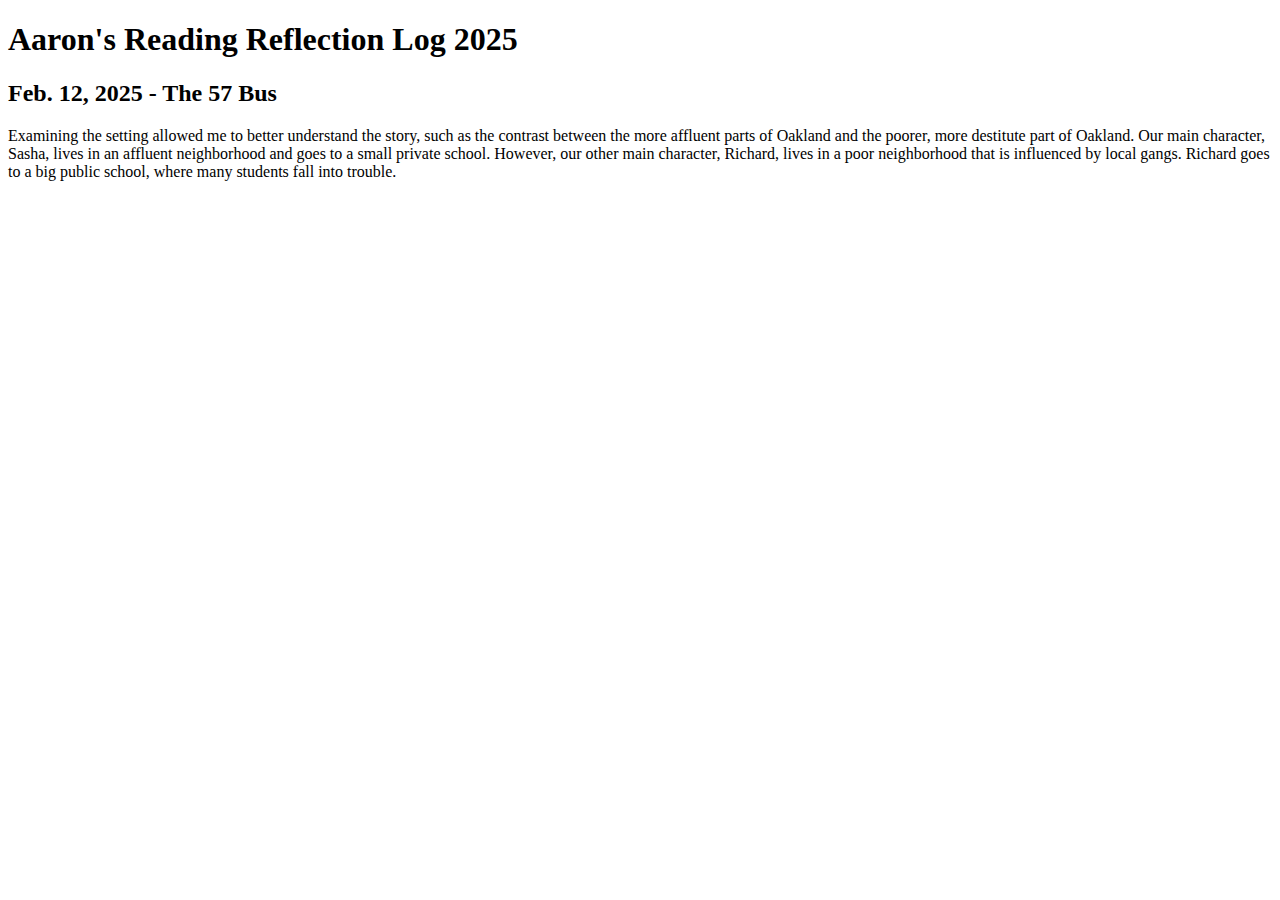
==== Feb. 12 2025.html @ e7c478bc "Create Feb. 12, 2025.html" ====
<!DOCTYPE html>
<html lang="en">
<head>
    <meta charset="UTF-8">
    <meta name="viewport" content="width=device-width, initial-scale=1.0">
    <title>Reading Log - Feb. 12 2025</title>
</head>
<body>
    <div class="container">
        <h1>Aaron's Reading Reflection Log 2025</h1>
    </div>
    <div class="container">
        <h2>Feb. 12, 2025 - The 57 Bus</h2>
        <p>Examining the setting allowed me to better understand the story, such as the contrast between the more affluent parts of Oakland and the poorer, more destitute part of Oakland. Our main character, Sasha, lives in an affluent neighborhood and goes to a small private school. However, our other main character, Richard, lives in a poor neighborhood that is influenced by local gangs. Richard goes to a big public school, where many students fall into trouble.</p>
    </div>
</body>
</html>
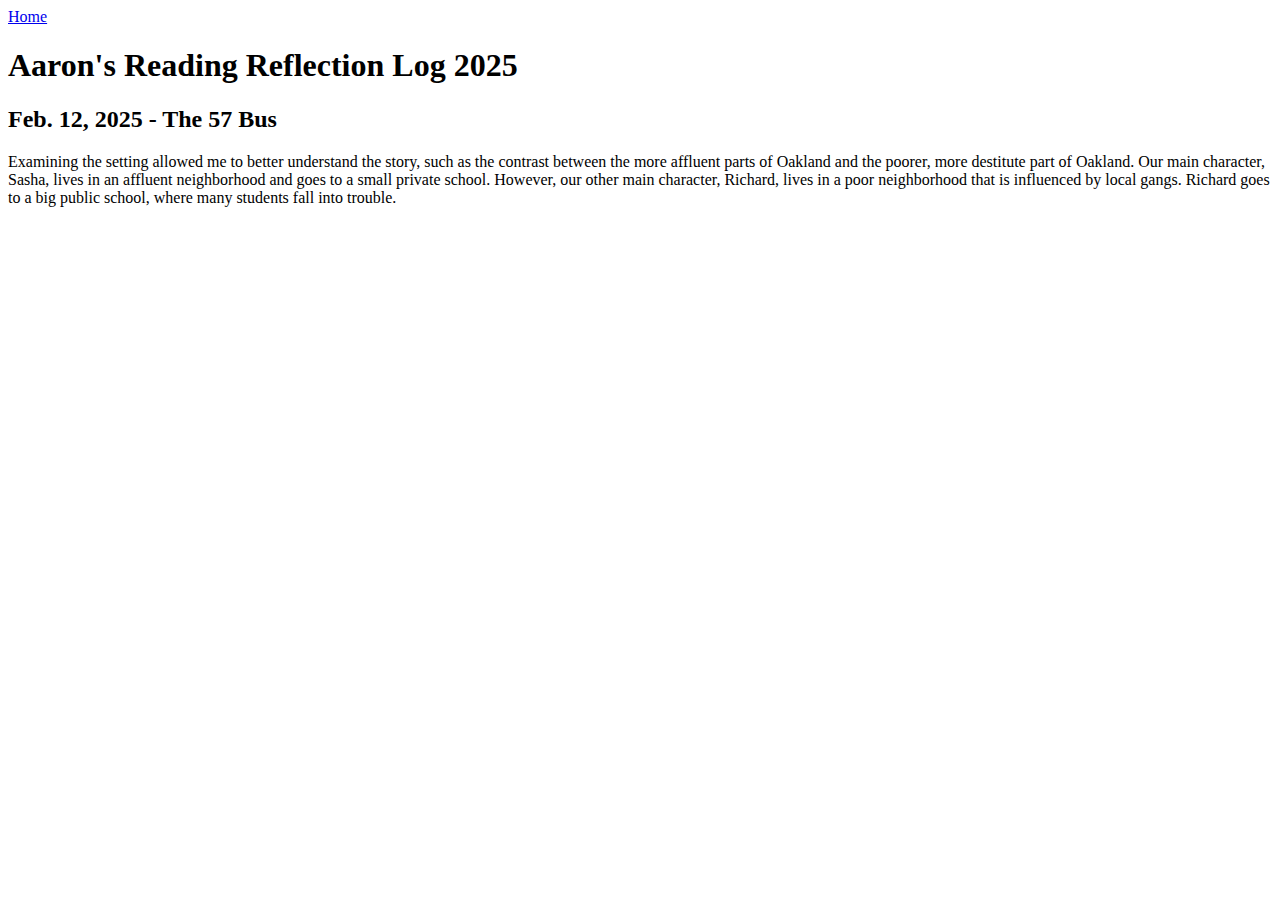
==== commit e1347b80: "Add home button" ====
--- a/Feb. 12 2025.html
+++ b/Feb. 12 2025.html
@@ -6,6 +6,7 @@
     <title>Reading Log - Feb. 12 2025</title>
 </head>
 <body>
+    <a class="home-button"href="index.html">Home</a>
     <div class="container">
         <h1>Aaron's Reading Reflection Log 2025</h1>
     </div>
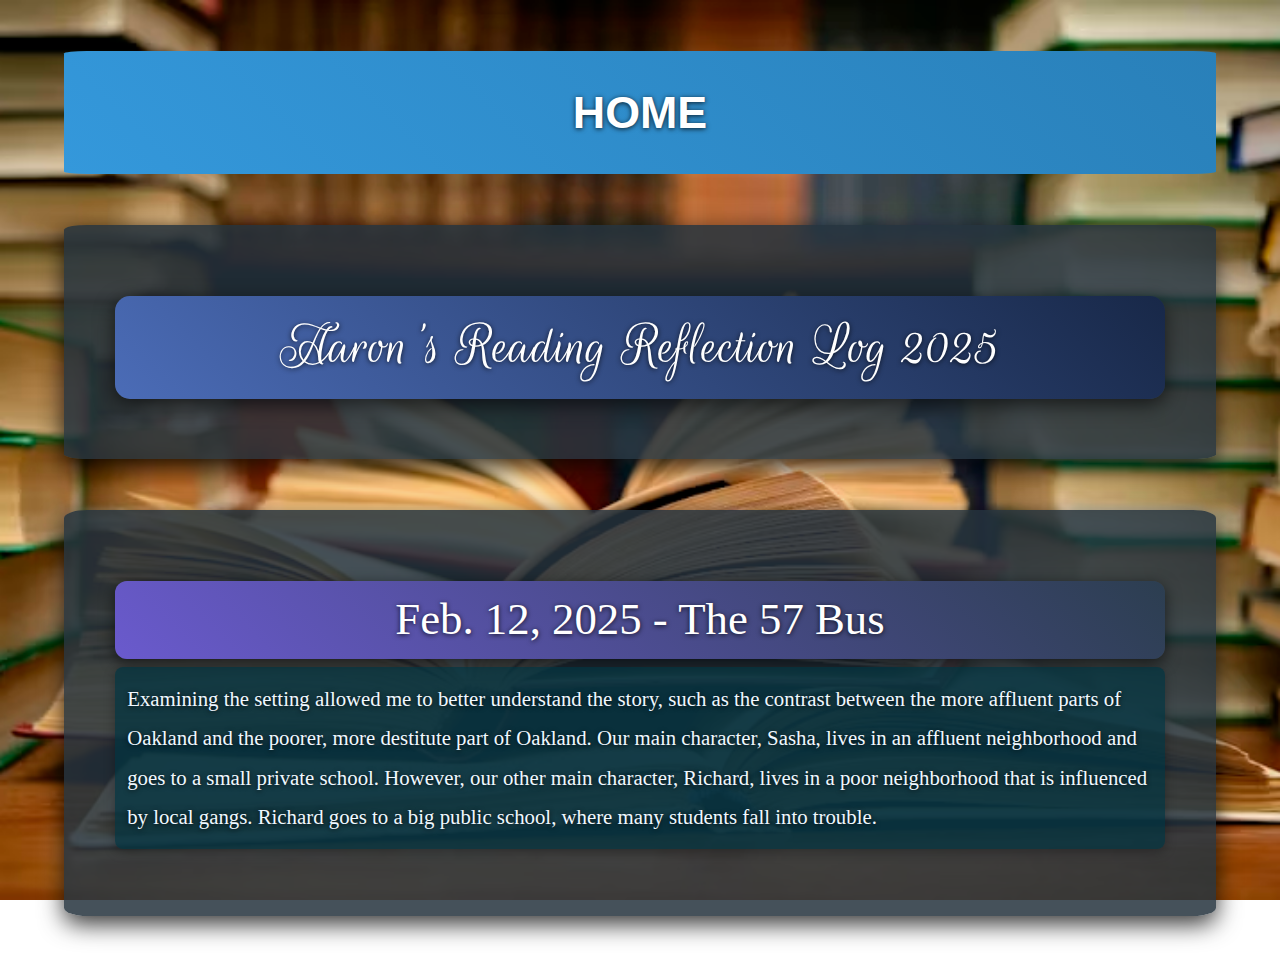
==== commit 59ed0d84: "Add CSS" ====
--- a/Feb. 12 2025.html
+++ b/Feb. 12 2025.html
@@ -4,6 +4,7 @@
     <meta charset="UTF-8">
     <meta name="viewport" content="width=device-width, initial-scale=1.0">
     <title>Reading Log - Feb. 12 2025</title>
+    <link rel="stylesheet" href="log.css">
 </head>
 <body>
     <a class="home-button"href="index.html">Home</a>
--- a/log.css
+++ b/log.css
@@ -0,0 +1,131 @@
+@import url('https://cdnjs.cloudflare.com/ajax/libs/bootstrap/5.3.0/css/bootstrap.min.css');
+@import url('https://fonts.googleapis.com/css2?family=Rouge+Script&display=swap');
+
+body {
+    font-family: 'Arial', sans-serif;
+    background-image: url('background.avif');
+    background-size: cover;
+    background-attachment: fixed;
+    background-position: center;
+    color: #f0f8ff;
+    margin: 0;
+    padding: 0;
+    line-height: 1.6;
+    text-shadow: 0px 1px 5px rgba(0, 0, 0, 0.8);
+}
+
+h1 {
+    font-size: 3.8rem;
+    font-family: "Rouge Script", cursive;
+    text-align: center;
+    margin-top: 20px;
+    padding: 15px;
+    background: linear-gradient(45deg, #4b6cb7, #182848);
+    border-radius: 15px;
+    box-shadow: 0px 6px 20px rgba(0, 0, 0, 0.6);
+    color: #ffffff;
+}
+
+h2 {
+    font-size: 2.8rem;
+    font-family: "Georgia", serif;
+    text-align: center;
+    margin-top: 20px;
+    padding: 12px;
+    background: linear-gradient(45deg, #6a5acd, #2c3e50);
+    border-radius: 12px;
+    box-shadow: 0px 4px 15px rgba(0, 0, 0, 0.6);
+    color: #ffffff;
+}
+
+h3 {
+    font-size: 2rem;
+    font-family: "Georgia", serif;
+    margin-top: 20px;
+    margin-bottom: 10px;
+    padding: 10px;
+    background: linear-gradient(45deg, #3b9d9d, #264e56);
+    border-radius: 10px;
+    color: #ffffff;
+}
+
+p {
+    font-size: 1.3rem;
+    font-family: "Merriweather", serif;
+    line-height: 1.9;
+    padding: 12px;
+    background: rgba(0, 51, 64, 0.7);
+    border-radius: 8px;
+    color: #f0f8ff;
+    box-shadow: 0px 3px 12px rgba(0, 0, 0, 0.3);
+}
+
+.container {
+    max-width: 90%;
+    margin: 4% auto;
+    padding: 4%;
+    background: rgba(37, 50, 61, 0.85);
+    border-radius: 2%;
+    box-shadow: 0px 8px 25px rgba(0, 0, 0, 0.8);
+}
+
+.btn-primary {
+    max-width: 90%;
+    background: linear-gradient(45deg, #3498db, #2980b9);
+    color: #ffffff;
+    border: none;
+    padding: 2%;
+    font-size: 280%;
+    font-weight: bold;
+    border-radius: 2%;
+    text-transform: uppercase;
+    transition: all 0.3s ease-in-out;
+    display: block;
+    text-align: center;
+    margin: 4% auto;
+    text-decoration: none;
+}
+
+.btn-primary:hover {
+    background: linear-gradient(45deg, #2980b9, #3498db);
+    box-shadow: 0px 8px 25px rgba(41, 128, 185, 0.7);
+    transform: scale(1.03);
+}
+
+.home-button {
+    max-width: 90%;
+    background: linear-gradient(45deg, #3498db, #2980b9);
+    color: #ffffff;
+    border: none;
+    padding: 2%;
+    font-size: 280%;
+    font-weight: bold;
+    border-radius: 2%;
+    text-transform: uppercase;
+    transition: all 0.3s ease-in-out;
+    display: block;
+    text-align: center;
+    margin: 4% auto;
+    text-decoration: none;
+}
+
+.home-button:hover {
+    background: linear-gradient(45deg, #2980b9, #3498db);
+    box-shadow: 0px 8px 25px rgba(41, 128, 185, 0.7);
+    transform: scale(1.03);
+}
+
+@media (max-width: 768px) {
+    h1 {
+        font-size: 2.7rem;
+    }
+    h2 {
+        font-size: 2.2rem;
+    }
+    h3 {
+        font-size: 1.7rem;
+    }
+    p {
+        font-size: 1.1rem;
+    }
+}
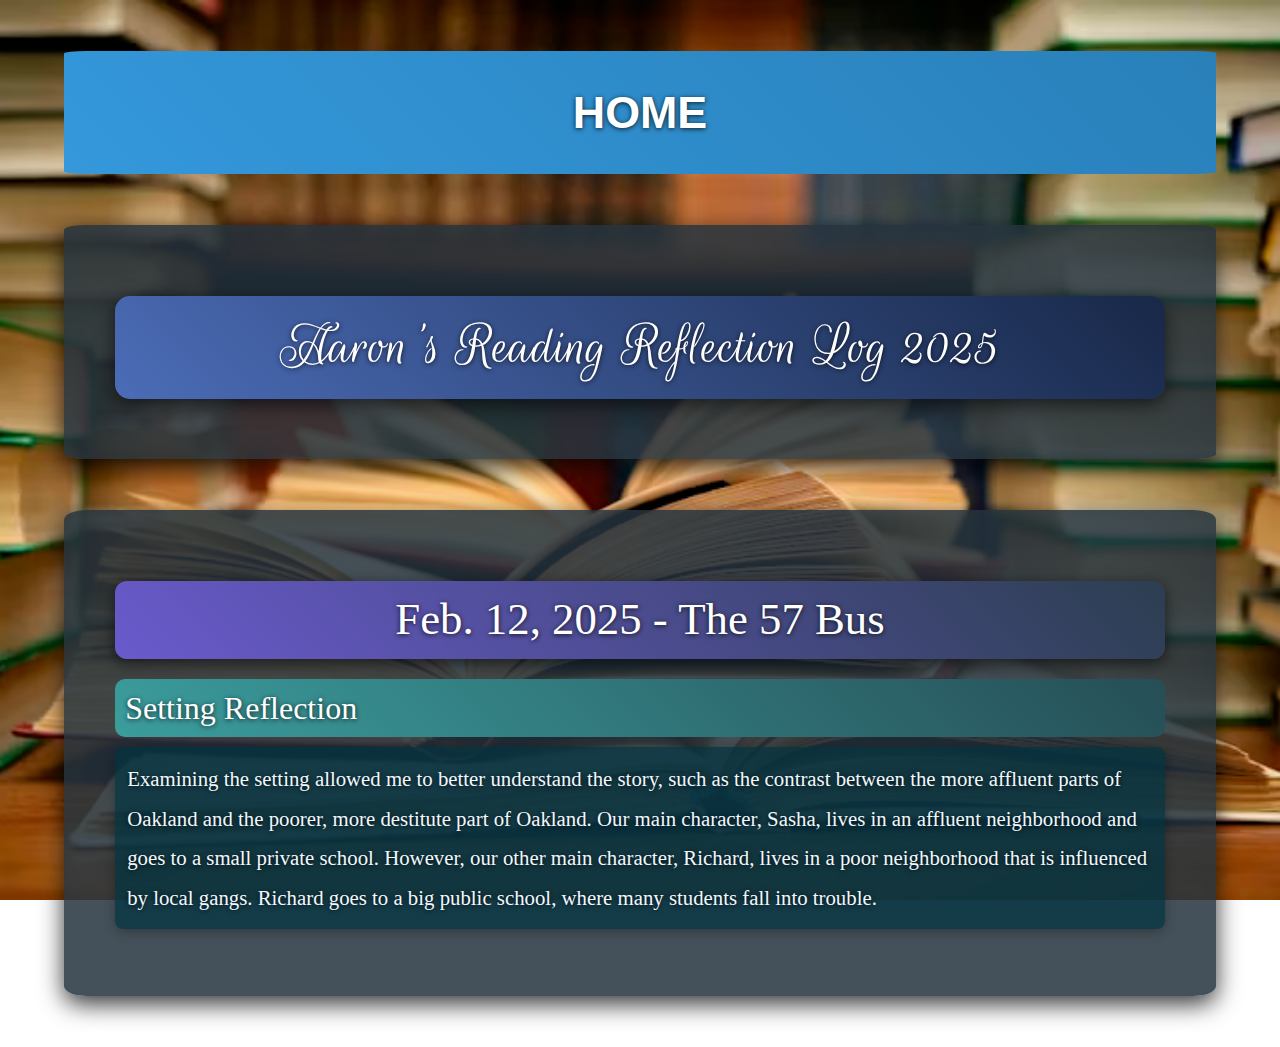
==== commit bb7bd4f6: "Modify Feb. 12 2025.html" ====
--- a/Feb. 12 2025.html
+++ b/Feb. 12 2025.html
@@ -13,6 +13,7 @@
     </div>
     <div class="container">
         <h2>Feb. 12, 2025 - The 57 Bus</h2>
+        <h3>Setting Reflection</h3>
         <p>Examining the setting allowed me to better understand the story, such as the contrast between the more affluent parts of Oakland and the poorer, more destitute part of Oakland. Our main character, Sasha, lives in an affluent neighborhood and goes to a small private school. However, our other main character, Richard, lives in a poor neighborhood that is influenced by local gangs. Richard goes to a big public school, where many students fall into trouble.</p>
     </div>
 </body>
